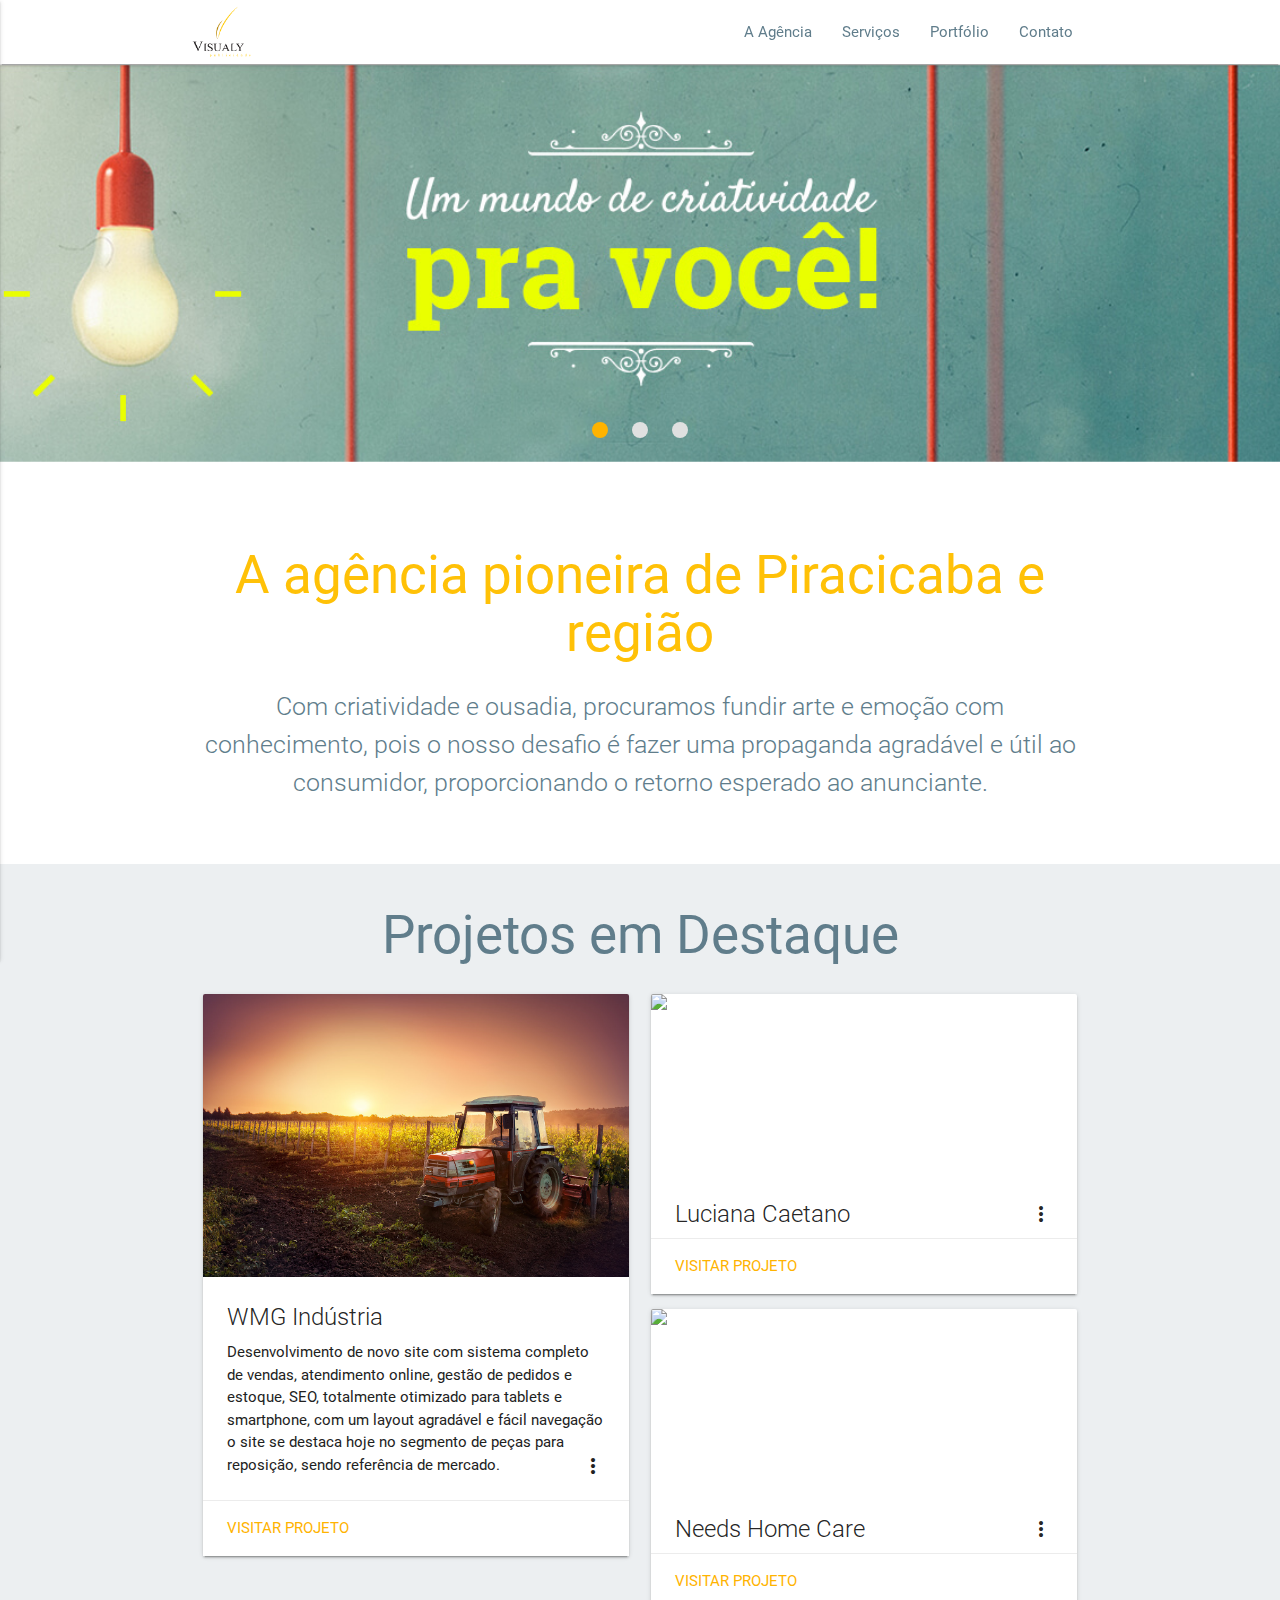
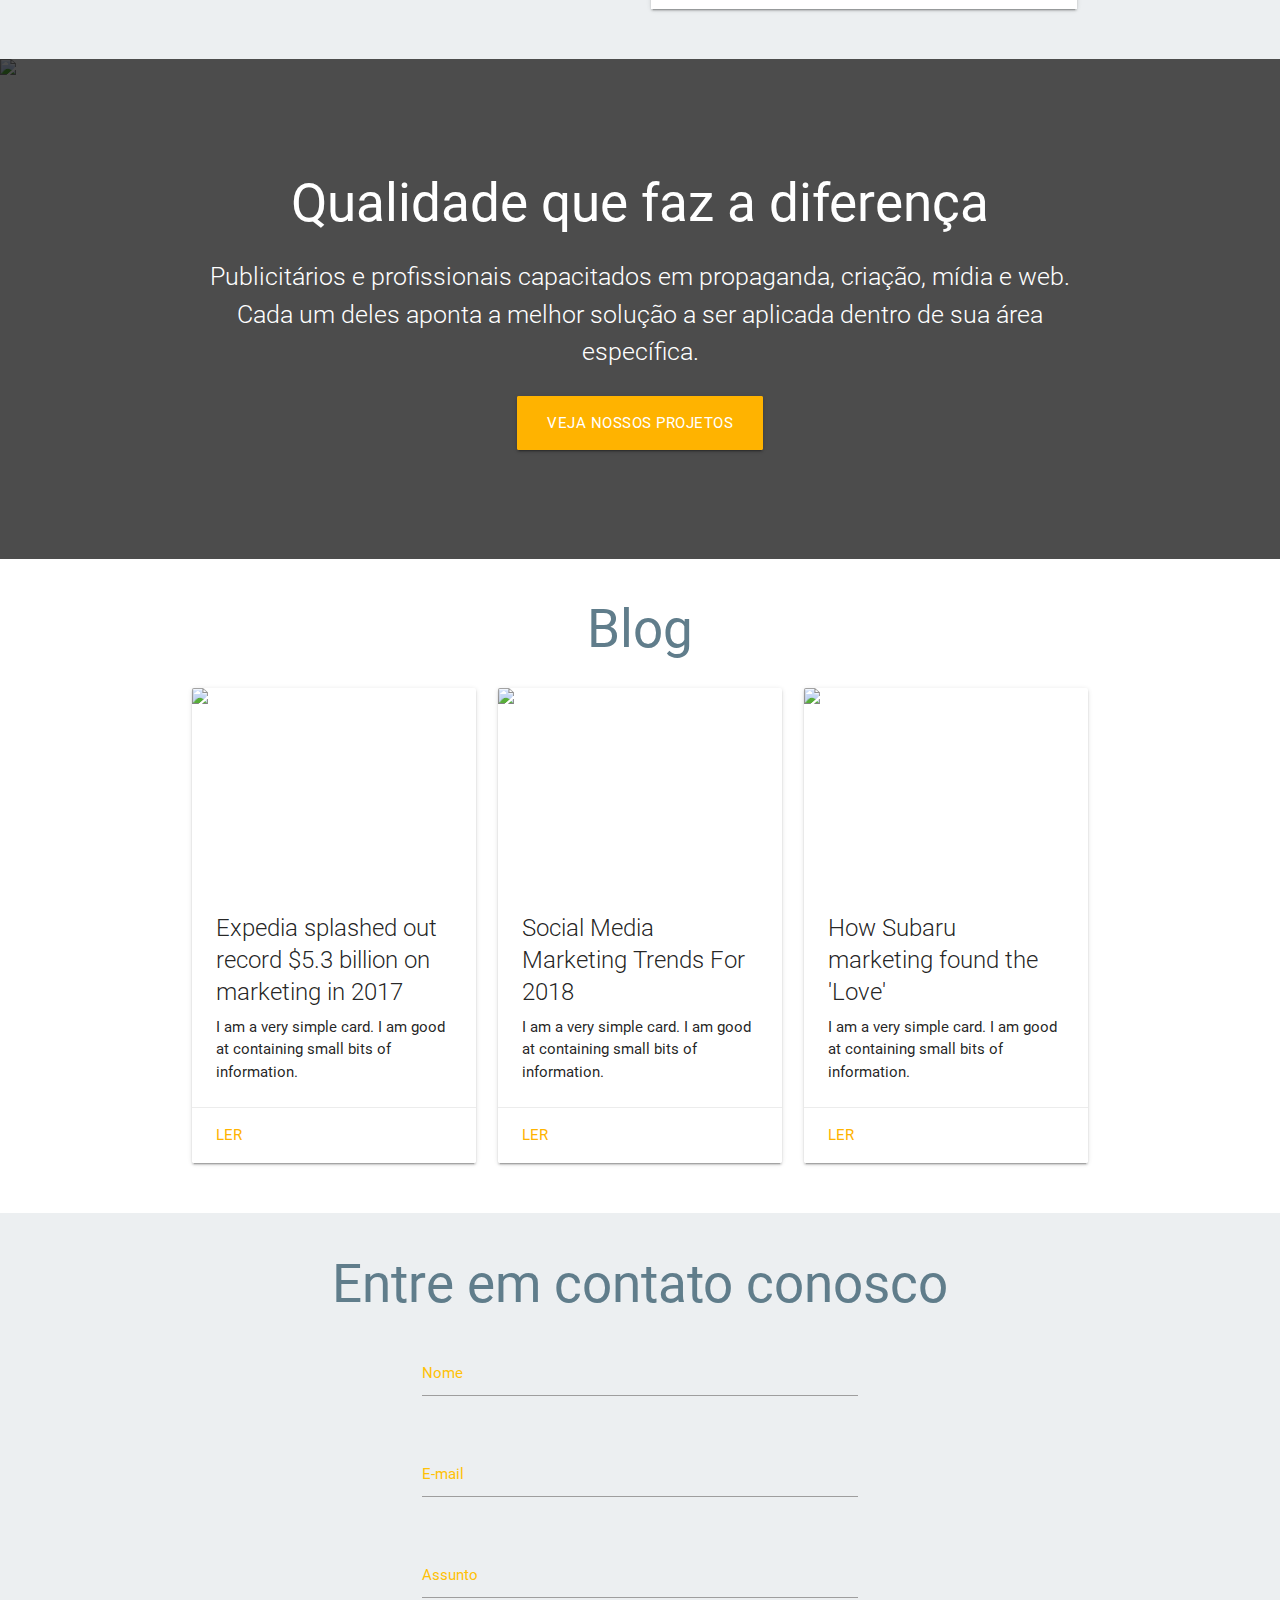
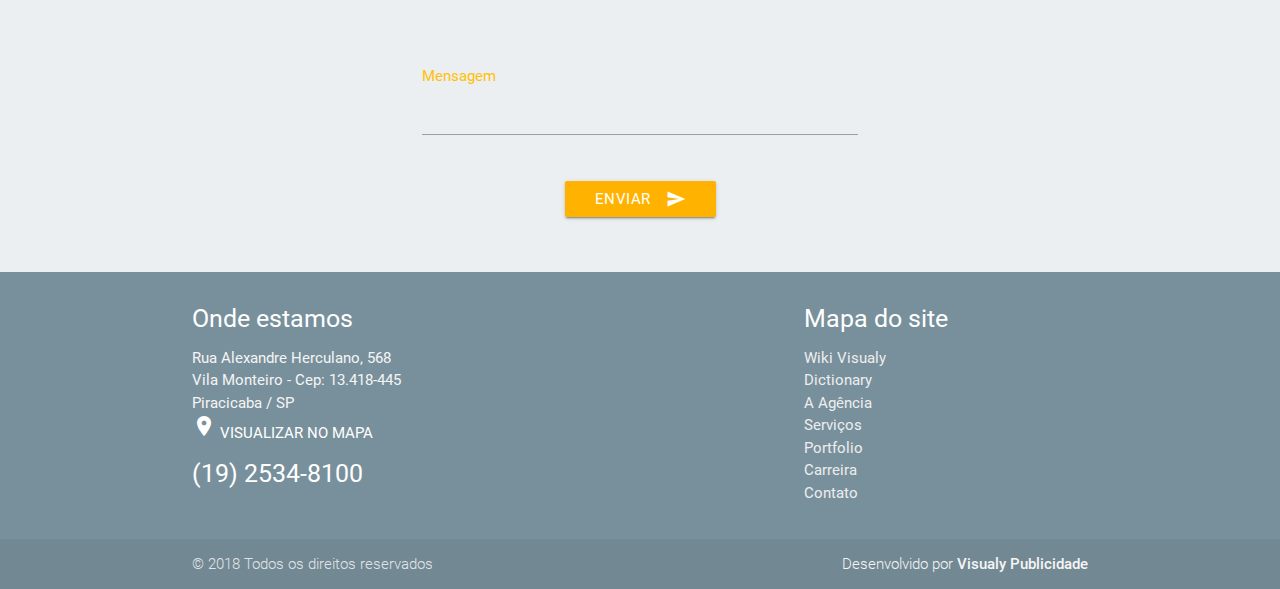
==== public/index.html @ f1076b39 "add waves-effect to cards" ====
<!DOCTYPE html>
<html>
<head>
	<meta charset="UTF-8"> 
	<title>Visualy Publicidade</title>
	<!--Import Google Icon Font-->
    <link href="https://fonts.googleapis.com/icon?family=Material+Icons" rel="stylesheet">
	 <!--Import materialize.css-->
      <link type="text/css" rel="stylesheet" href="assets/css/materialize.min.css"  media="screen,projection"/>
	<!-- Custom CSS -->
  	<link rel="stylesheet" href="assets/css/style.css">
  	<!--Let browser know website is optimized for mobile-->
    <meta name="viewport" content="width=device-width, initial-scale=1.0"/>          
</head>
<body>

	<header id="introduction" class="scrollspy">
		<div class="navbar-fixed">
			<nav class="white">
				<div class="container">
				    <div class="nav-wrapper">
						<a href="#introduction" class="brand-logo"><img src="assets/images/logo.png" width="60" style="margin-top: 5px;"></a>
						<a href="#" data-activates="mobile-demo" class="button-collapse"><i class="blue-grey-text lighten-1 material-icons">menu</i></a>
						<ul id="nav-mobile" class="right hide-on-med-and-down">
							<li><a href="#" class="blue-grey-text lighten-1">A Agência</a></li>
							<li><a href="#" class="blue-grey-text lighten-1">Serviços</a></li>
							<li><a href="#" class="blue-grey-text lighten-1">Portfólio</a></li>
							<li><a href="#contact" class="blue-grey-text lighten-1">Contato</a></li>
						</ul>
						<ul class="side-nav" id="mobile-demo">
							<li><a href="#" class="blue-grey-text lighten-1">A Agência</a></li>
							<li><a href="#" class="blue-grey-text lighten-1">Serviços</a></li>
							<li><a href="#" class="blue-grey-text lighten-1">Portfólio</a></li>
							<li><a href="#" class="blue-grey-text lighten-1">Contato</a></li>
						</ul>
				    </div><!-- /.nav-wrapper -->
				</div><!-- /.container -->
			</nav>
		</div><!-- /.navbar-fixed -->
	</header>      
	<!-- /.header -->

	<div class="col m12 l12 hide-on-small-only">
		<div class="slider">
			<ul class="slides">
				<li>
					<img src="assets/images/0061a0b37379a9f5e1ccab100ef5894e.jpg">
				</li>
				<li>
					<img src="assets/images/4c7f9c6879a24e264025c5e49906bc2f.jpg">
				</li>
				<li>
					<img src="assets/images/caca8de262f8c27e946e98a2f732c585.jpg">
				</li>
			</ul>
		</div>
		<!-- /.slider -->
	</div>
	<!-- /.col -->
	
	<div id="about" class="section scrollspy">
		<div class="container">
			<div class="col s12 m12 l12 center-align">
				<h2 class="amber-text darken-1">A agência pioneira de Piracicaba e região</h2>
				<p class="blue-grey-text lighten-1 flow-text">
					Com criatividade  e ousadia, procuramos fundir arte e emoção com conhecimento, pois o nosso desafio é fazer uma propaganda agradável e útil ao consumidor, proporcionando o retorno esperado ao anunciante.
				</p>
			</div>
			<!-- /.col s12 -->
			<div class="col s12">
				&nbsp;
			</div>
			<!-- /.col s12 -->
		</div>
		<!-- /.container -->
	</div>
	<!-- /.section -->

	<div class="section col s12 blue-grey lighten-5">
		<div class="row">
			<div class="container">
				<div class="col s12">
					<h2 class="blue-grey-text lighten-1 center-align">Projetos em Destaque</h2>
				</div><!-- /.col -->

				<div class="col s12 m12 l6">
					<div class="card sticky-action hoverable">
						<div class="card-image waves-effect waves-block waves-light">
							<img class="activator" src="assets/images/ae97b9_f7ca00b0f3e849fb9a73f389fa70a3bd-mv2_d_5760_3840_s_4_2.jpg">
						</div><!-- /.card-image -->
						<div class="card-content">
							<span class="card-title">WMG Indústria</span>		
							<span class="activator grey-text text-darken-4">
								Desenvolvimento de novo site com sistema completo de vendas, atendimento online, gestão de pedidos e estoque, SEO, totalmente otimizado para tablets e smartphone, com um layout agradável e fácil navegação o site se destaca hoje no segmento de peças para reposição, sendo referência de mercado. <i class="material-icons right">more_vert</i>
							</span>
						</div><!-- /.card-content -->
						<div class="card-action">
							<a href="#">Visitar Projeto</a>
						</div><!-- /.card-action -->
						<div class="card-reveal">
							<span class="card-title grey-text text-darken-4">WMG Indústria<i class="material-icons right">close</i></span>
							<p>Desenvolvimento de novo site com sistema completo de vendas, atendimento online, gestão de pedidos e estoque, SEO, totalmente otimizado para tablets e smartphone, com um layout agradável e fácil navegação o site se destaca hoje no segmento de peças para reposição, sendo referência de mercado.</p>
						</div><!-- /.card-reveal -->
					</div>
					<!-- /.card -->
				</div><!-- /.col --> 

				<div class="col s12 m12 l6">
					<div class="card small sticky-action hoverable">
						<div class="card-image waves-effect waves-block waves-light">
							<img src="http://visualy.com.br/uploads/2531/apresentao.jpg" class="fixed-height-200">
						</div><!-- /.card-image -->
						<div class="card-content">
							<span class="card-title activator">Luciana Caetano
							<i class="material-icons right">more_vert</i></span>
						</div><!-- /.card-content -->
						<div class="card-action">
							<a href="#">Visitar Projeto</a>
						</div><!-- /.card-action -->
						<div class="card-reveal">
							<span class="card-title grey-text text-darken-4">Luciana Caetano<i class="material-icons right">close</i></span>
							<p>Lorem ipsum dolor sit amet, consectetur adipisicing elit, sed do eiusmod
							tempor incididunt ut labore et dolore magna aliqua. Ut enim ad minim veniam,
							quis nostrud exercitation ullamco laboris nisi ut aliquip ex ea commodo
							consequat.</p>
						</div><!-- /.card-reveal -->
					</div>
					<!-- /.card-small -->
					
					<div class="card small sticky-action hoverable">
						<div class="card-image waves-effect waves-block waves-light">
							<img src="http://needscare.com.br/wp-content/uploads/2018/01/banner-02.jpg" class="fixed-height-200">
						</div><!-- /.card-image -->
						<div class="card-content">
							<span class="card-title activator">Needs Home Care
								<i class="material-icons right">more_vert</i>
							</span>
						</div><!-- /.card-content -->
						<div class="card-action">
							<a href="#">Visitar Projeto</a>
						</div><!-- /.card-action -->
						<div class="card-reveal">
							<span class="card-title grey-text text-darken-4">Needs Home Care<i class="material-icons right">close</i></span>
							<p>Lorem ipsum dolor sit amet, consectetur adipisicing elit, sed do eiusmod
							tempor incididunt ut labore et dolore magna aliqua. Ut enim ad minim veniam,
							quis nostrud exercitation ullamco laboris nisi ut aliquip ex ea commodo
							consequat. </p>
						</div><!-- /.card-reveal -->
					</div>
					<!-- /.card -->
				</div>
				<!-- /.col -->
			</div>
			<!-- /.container -->
			
		</div><!-- /.row -->
	</div>
	<!-- /.section -->

	<div class="parallax-container center valign-wrapper transparent-bg-dark-7">
		<div class="container">
			<div class="row">
				<div class="col s12 white-text">
					<h2 class="white-text">Qualidade que faz a diferença</h2>
					<p class="flow-text">Publicitários e profissionais capacitados em propaganda, criação, mídia e web. Cada um deles aponta a melhor solução a ser aplicada dentro de sua área específica.</p>
					<a class="waves-effect waves-light btn-large pulse amber darken-1 white-text">Veja nossos projetos</a>
				</div>
			</div>
		</div>
		<div class="parallax">
			<img src="https://static1.bigstockphoto.com/0/8/1/large1500/180270886.jpg"><!-- Big Stock ID: 180270886 -->
		</div>
	</div>
	<!-- /.parallax -->

	<div class="section">
		<div class="container">
			<div class="row">
				<h2 class="blue-grey-text lighten-1 center-align">Blog</h2>
				<div class="col s12 m4 l4">
					<div class="card hoverable">
						<div class="card-image">
							<img src="https://www.phocuswire.com/uploadedImages/News/Distribution/expedia-marketing-2017.jpg?origwidth=800&origheight=400&origmode=crop&Anchor=MiddleCenter&width=800&height=400&scale=both&mode=crop" class="fixed-height-200">
						</div>
						<!-- card-image -->
						<div class="card-content">
							<span class="card-title">Expedia splashed out record $5.3 billion on marketing in 2017</span>
							<p>I am a very simple card. I am good at containing small bits of information.</p>
						</div>
						<!-- card-content -->
						<div class="card-action">
							<a href="#">Ler</a>
						</div>
						<!-- card-action -->
					</div>
			    	<!-- /.card -->        
				</div>
				<!-- /.col s3 -->

				<div class="col s12 m4 l4">
					<div class="card hoverable">
						<div class="card-image">
							<img src="https://blog.thomasnet.com/hs-fs/hubfs/1MARCOMM/Blog/2018/February/Social%20Media%20Trends%202018.jpg?t=1518446548075&width=474&height=474&name=Social%20Media%20Trends%202018.jpg" class="fixed-height-200">
						</div>
						<!-- card-image -->
						<div class="card-content">
							<span class="card-title">Social Media Marketing Trends For 2018</span>
							<p>I am a very simple card. I am good at containing small bits of information.</p>
						</div>
						<!-- card-content -->
						<div class="card-action">
							<a href="#">Ler</a>
						</div>
						<!-- card-action -->
					</div>
			    	<!-- /.card -->        
				</div>
				<!-- /.col s3 -->

				<div class="col s12 m4 l4">
					<div class="card hoverable">
						<div class="card-image">
							<img src="http://www.autonews.com/apps/pbcsi.dll/storyimage/CA/20180212/RETAIL03/180219982/AR/0/AR-180219982.jpg" class="fixed-height-200">
						</div>
						<!-- card-image -->
						<div class="card-content">
							<span class="card-title">How Subaru marketing found the 'Love'</span>
							<p>I am a very simple card. I am good at containing small bits of information.</p>
						</div>
						<!-- card-content -->
						<div class="card-action">
							<a href="#">Ler</a>
						</div>
						<!-- card-action -->
					</div>
			    	<!-- /.card -->        
				</div>
				<!-- /.col s3 -->
			</div>
			<!-- /.row -->
		</div>
		<!-- /.container -->
	</div>
	<!-- /.section -->

	<div id="contact" class="section blue-grey lighten-5 scrollspy">
		<div class="container">
			<div class="row">
				<h2 class="blue-grey-text lighten-5 center-align">Entre em contato conosco</h2>
				<div class="col s12 m6 l6 offset-m3 offset-l3">
					<form>
						<div class="row">
							<div class="input-field col s12">
								<input id="name" type="text" class="validate">
								<label for="name" class="amber-text darken-1">Nome</label>
							</div><!-- input-field col s6 -->
						</div>
						<!-- /.row -->
						<div class="row">
							<div class="input-field col s12">
								<input id="email" type="email" class="validate">
								<label for="email" class="amber-text darken-1">E-mail</label>
							</div><!-- input-field col s6 -->
						</div>
						<!-- /.row -->
						<div class="row">
							<div class="input-field col s12">
								<input id="subject" type="text" class="validate">
								<label for="subject" class="amber-text darken-1">Assunto</label>
							</div><!-- input-field col s6 -->
						</div>
						<!-- /.row -->
						<div class="row">
							<div class="input-field col s12">
								<textarea id="textarea1" class="materialize-textarea"></textarea>
								<label for="textarea1" class="amber-text darken-1">Mensagem</label>
							</div><!-- input-field col s6 -->
						</div>
						<!-- /.row -->
						<div class="row">
							<div class="col s12 center-align">
								<a class="waves-effect waves-light btn amber darken-1 white-text"><i class="material-icons right">send</i>enviar</a>
							</div>
							<!-- /.col s12 -->
						</div>
						<!-- /.row -->
					</form>
				</div>
				<!-- /.col s12-->
			</div>
			<!-- /.row -->
		</div>
		<!-- /.container -->
	</div>
	<!-- /.section -->

	<footer class="page-footer blue-grey lighten-1">
		<div class="container">
			<div class="row">
				<div class="col l6 s12">
					<h5 class="white-text">Onde estamos</h5>
					<p class="grey-text text-lighten-4">
						Rua Alexandre Herculano, 568 <br>
						Vila Monteiro - Cep: 13.418-445 <br>
						Piracicaba / SP <br>
						<a href="https://goo.gl/maps/A4wm37j76hK2" class="white-text"><i class="material-icons">location_on</i> VISUALIZAR NO MAPA</a>
					</p>
					<h5 class="white-text">(19) 2534-8100</h5>
				</div>
				<div class="col l4 offset-l2 s12">
					<h5 class="white-text">Mapa do site</h5>
					<ul>
						<li><a class="grey-text text-lighten-3" href="#!">Wiki Visualy</a></li>
						<li><a class="grey-text text-lighten-3" href="#!">Dictionary</a></li>
						<li><a class="grey-text text-lighten-3" href="#!">A Agência</a></li>
						<li><a class="grey-text text-lighten-3" href="#!">Serviços</a></li>
						<li><a class="grey-text text-lighten-3" href="#!">Portfolio</a></li>
						<li><a class="grey-text text-lighten-3" href="#!">Carreira</a></li>
						<li><a class="grey-text text-lighten-3" href="#!">Contato</a></li>
					</ul>
				</div>
			</div>
		</div>
		<div class="footer-copyright">
			<div class="container">
				© 2018 Todos os direitos reservados
				<a class="grey-text text-lighten-4 right" href="#!">Desenvolvido por <strong>Visualy Publicidade</strong></a>
			</div>
		</div>
	</footer>
	<!-- /.footer -->

	<script src="http://code.jquery.com/jquery-3.3.1.min.js" integrity="sha256-FgpCb/KJQlLNfOu91ta32o/NMZxltwRo8QtmkMRdAu8=" crossorigin="anonymous"></script>
	<!-- Compiled and minified JavaScript -->
	<script type="text/javascript" src="assets/js/materialize.min.js"></script>
	<script type="text/javascript">
		$(document).ready(function(){
			$(".button-collapse").sideNav();
			$('.slider').slider();
			$('.parallax').parallax();
			$('.scrollspy').scrollSpy();
		});
	</script>
</body>
</html>
---- public/assets/css/style.css ----
.card .small 
{
	height: 250px !important;
}
#sidenav-overlay 
{ 
	z-index: 1; 
}
.indicators 
{
	z-index: 2;
}
.slider ul.indicators 
{
	bottom: 60px;
}
.slider .indicators .indicator-item.active 
{
    background-color: #ffb300;
}

/* label color */
.input-field label 
{
	color: #ffb300;
}
/* label focus color */
.input-field input[type=text]:focus + label 
{
	color: #ffb300 !important;
}
/* label underline focus color */
.input-field input[type=text]:focus, .input-field input[type=text]:active
{
	border-bottom: 1px solid #ffb300;
	box-shadow: 0 1px 0 0 #ffb300;
}
/* valid color */
.input-field input[type=text].valid 
{
	border-bottom: 1px solid #ffb300;
	box-shadow: 0 1px 0 0 #ffb300;
}
/* invalid color */
.input-field input[type=text].invalid 
{
	border-bottom: 1px solid #ffb300;
	box-shadow: 0 1px 0 0 #ffb300;
}
/* icon prefix focus color */
.input-field .prefix.active 
{
	color: #ffb300;
}
.fixed-height-200 {
    max-height: 200px;
    min-height: 200px;
    object-fit: cover;
}
.transparent-bg-dark-7
{
	background-color: rgba(0, 0, 0, 0.7) !important;
}
.transparent-bg-dark-5
{
	background-color: rgba(0, 0, 0, 0.5) !important;
}
.card .card-action a:not(.btn):not(.btn-large):not(.btn-large):not(.btn-floating) 
{
	color: #ffb300;
}
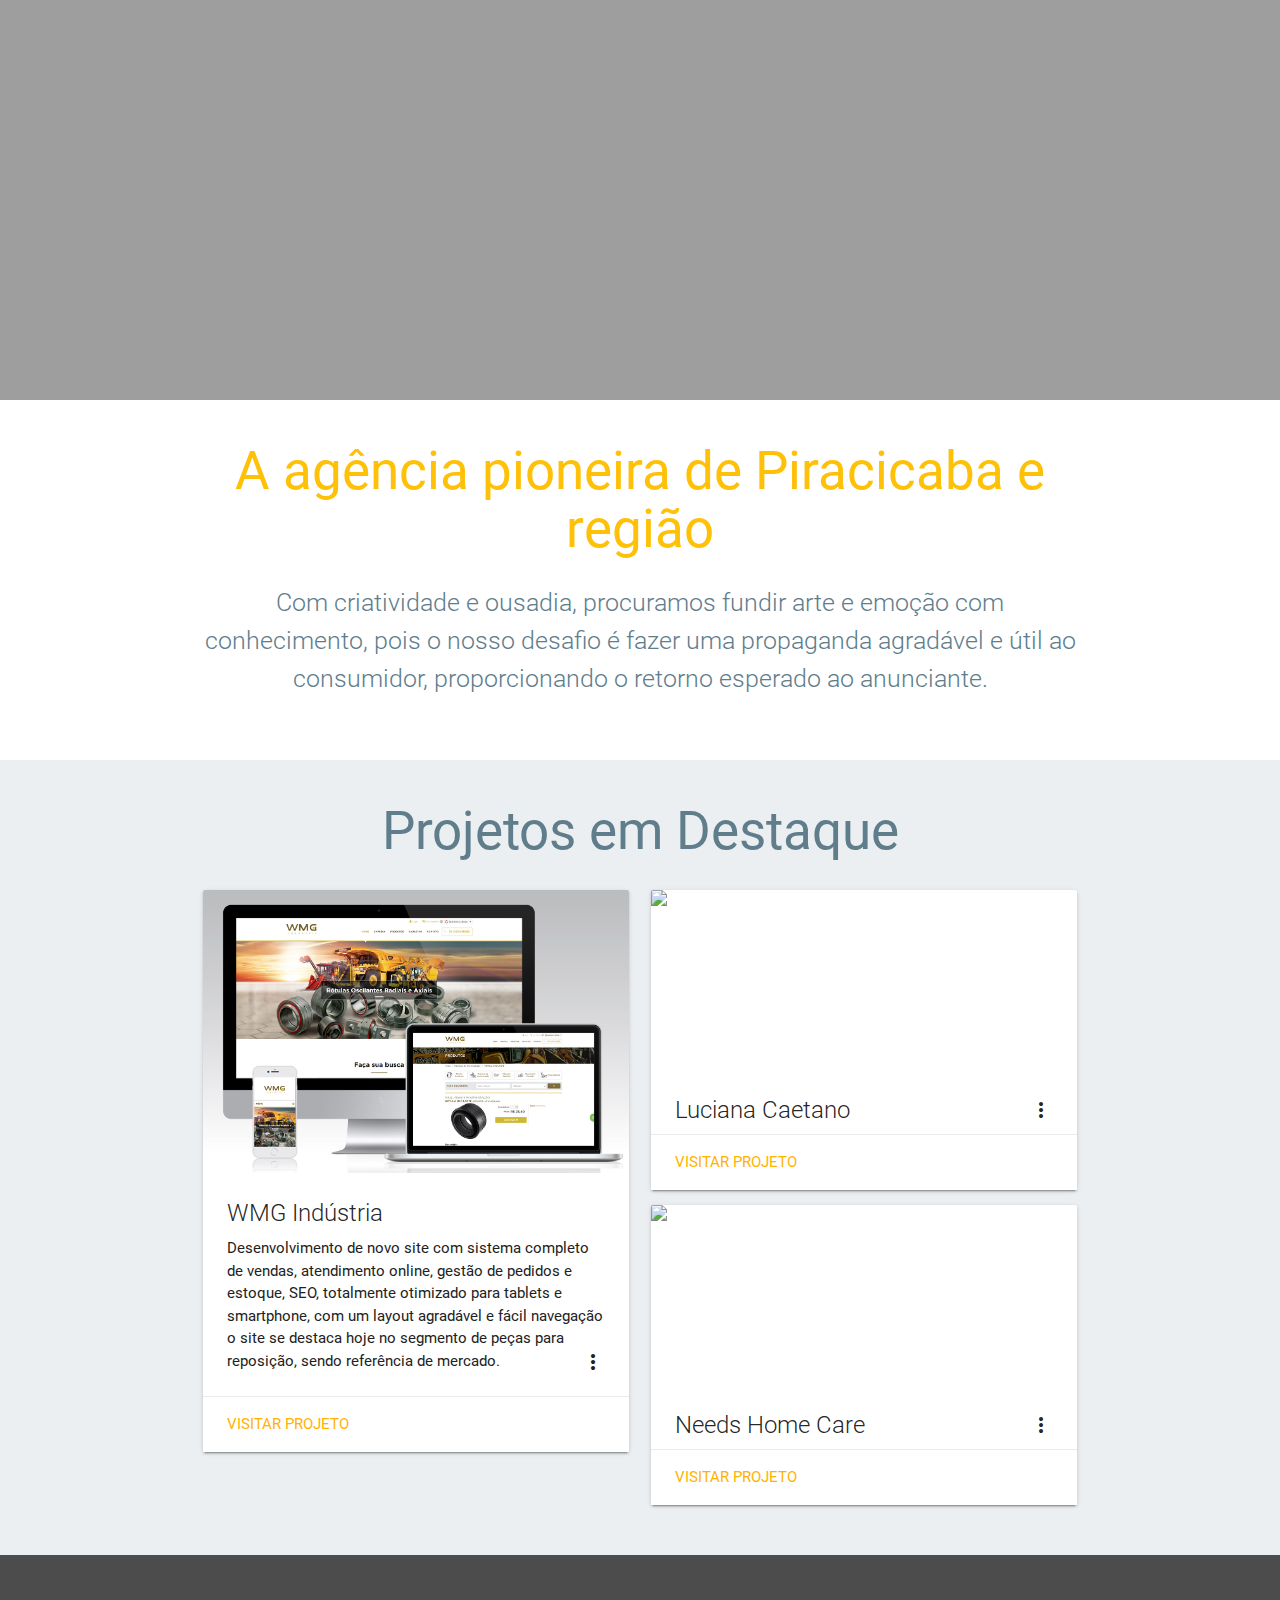
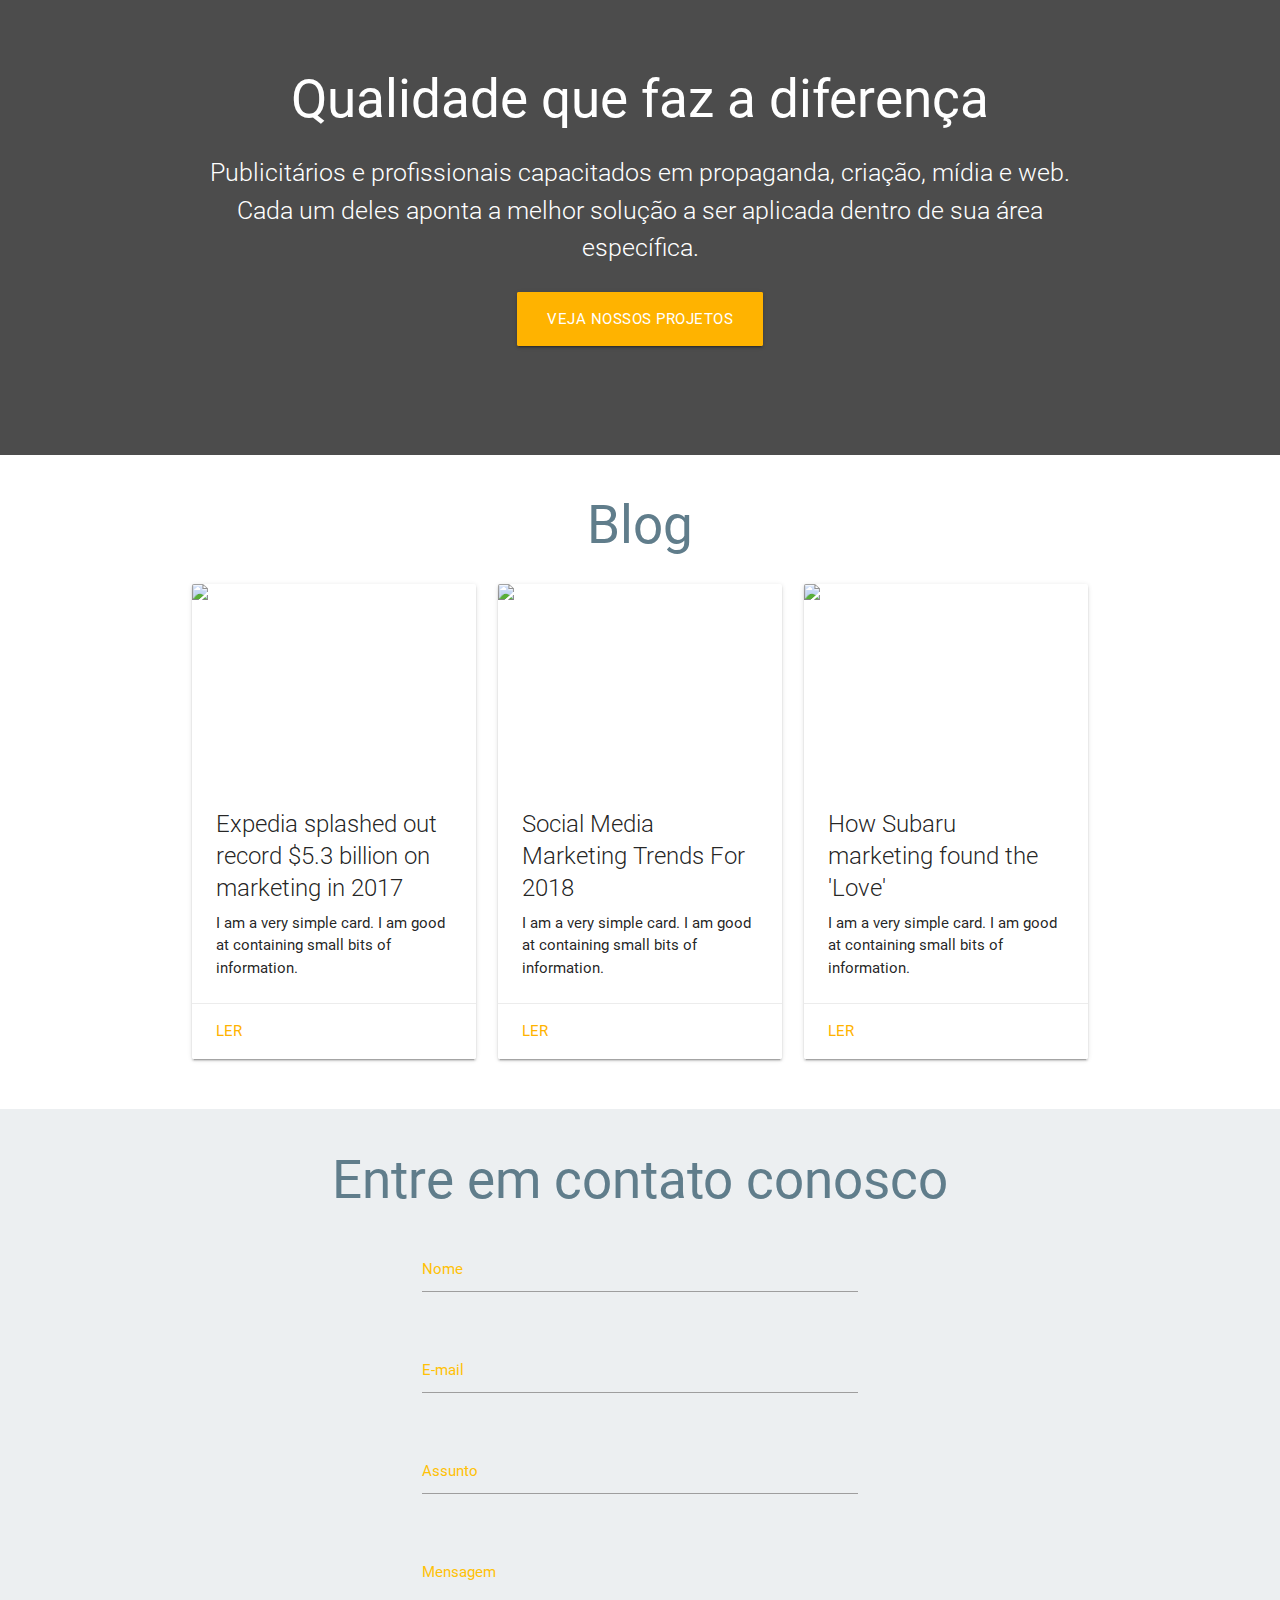
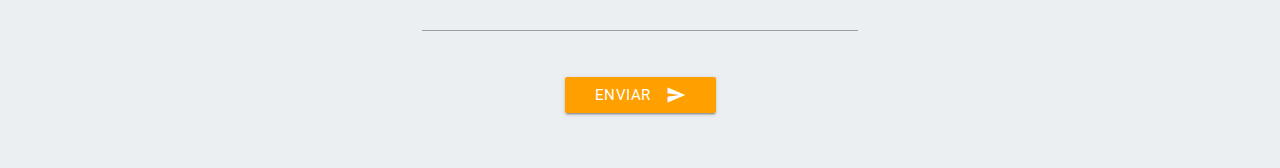
==== commit a6bc0ad3: "versao 1" ====
--- a/public/index.html
+++ b/public/index.html
@@ -14,43 +14,19 @@
 </head>
 <body>
 
-	<header id="introduction" class="scrollspy">
-		<div class="navbar-fixed">
-			<nav class="white">
-				<div class="container">
-				    <div class="nav-wrapper">
-						<a href="#introduction" class="brand-logo"><img src="assets/images/logo.png" width="60" style="margin-top: 5px;"></a>
-						<a href="#" data-activates="mobile-demo" class="button-collapse"><i class="blue-grey-text lighten-1 material-icons">menu</i></a>
-						<ul id="nav-mobile" class="right hide-on-med-and-down">
-							<li><a href="#" class="blue-grey-text lighten-1">A Agência</a></li>
-							<li><a href="#" class="blue-grey-text lighten-1">Serviços</a></li>
-							<li><a href="#" class="blue-grey-text lighten-1">Portfólio</a></li>
-							<li><a href="#contact" class="blue-grey-text lighten-1">Contato</a></li>
-						</ul>
-						<ul class="side-nav" id="mobile-demo">
-							<li><a href="#" class="blue-grey-text lighten-1">A Agência</a></li>
-							<li><a href="#" class="blue-grey-text lighten-1">Serviços</a></li>
-							<li><a href="#" class="blue-grey-text lighten-1">Portfólio</a></li>
-							<li><a href="#" class="blue-grey-text lighten-1">Contato</a></li>
-						</ul>
-				    </div><!-- /.nav-wrapper -->
-				</div><!-- /.container -->
-			</nav>
-		</div><!-- /.navbar-fixed -->
-	</header>      
-	<!-- /.header -->
-
-	<div class="col m12 l12 hide-on-small-only">
+	<div w3-include-html="header.html"></div> 
+
+	<div id="slider" class="col m12 l12 hide-on-small-only">
 		<div class="slider">
 			<ul class="slides">
 				<li>
-					<img src="assets/images/0061a0b37379a9f5e1ccab100ef5894e.jpg">
+					<img src="assets/images/Banners-resultados.jpg">
 				</li>
 				<li>
-					<img src="assets/images/4c7f9c6879a24e264025c5e49906bc2f.jpg">
+					<img src="assets/images/Banners-diferente.jpg">
 				</li>
 				<li>
-					<img src="assets/images/caca8de262f8c27e946e98a2f732c585.jpg">
+					<img src="assets/images/Banners-oneoff.jpg">
 				</li>
 			</ul>
 		</div>
@@ -61,7 +37,7 @@
 	<div id="about" class="section scrollspy">
 		<div class="container">
 			<div class="col s12 m12 l12 center-align">
-				<h2 class="amber-text darken-1">A agência pioneira de Piracicaba e região</h2>
+				<h2 class="amber-text darken-2">A agência pioneira de Piracicaba e região</h2>
 				<p class="blue-grey-text lighten-1 flow-text">
 					Com criatividade  e ousadia, procuramos fundir arte e emoção com conhecimento, pois o nosso desafio é fazer uma propaganda agradável e útil ao consumidor, proporcionando o retorno esperado ao anunciante.
 				</p>
@@ -76,7 +52,7 @@
 	</div>
 	<!-- /.section -->
 
-	<div class="section col s12 blue-grey lighten-5">
+	<div id="featured_projects" class="section col s12 blue-grey lighten-5">
 		<div class="row">
 			<div class="container">
 				<div class="col s12">
@@ -86,7 +62,7 @@
 				<div class="col s12 m12 l6">
 					<div class="card sticky-action hoverable">
 						<div class="card-image waves-effect waves-block waves-light">
-							<img class="activator" src="assets/images/ae97b9_f7ca00b0f3e849fb9a73f389fa70a3bd-mv2_d_5760_3840_s_4_2.jpg">
+							<img class="activator" src="assets/images/WMG-mockup.jpg">
 						</div><!-- /.card-image -->
 						<div class="card-content">
 							<span class="card-title">WMG Indústria</span>		
@@ -157,7 +133,7 @@
 	</div>
 	<!-- /.section -->
 
-	<div class="parallax-container center valign-wrapper transparent-bg-dark-7">
+	<div id="parallax" class="parallax-container center valign-wrapper transparent-bg-dark-7">
 		<div class="container">
 			<div class="row">
 				<div class="col s12 white-text">
@@ -173,7 +149,7 @@
 	</div>
 	<!-- /.parallax -->
 
-	<div class="section">
+	<div id="blog" class="section">
 		<div class="container">
 			<div class="row">
 				<h2 class="blue-grey-text lighten-1 center-align">Blog</h2>
@@ -252,34 +228,34 @@
 						<div class="row">
 							<div class="input-field col s12">
 								<input id="name" type="text" class="validate">
-								<label for="name" class="amber-text darken-1">Nome</label>
+								<label for="name" class="amber-text darken-2">Nome</label>
 							</div><!-- input-field col s6 -->
 						</div>
 						<!-- /.row -->
 						<div class="row">
 							<div class="input-field col s12">
 								<input id="email" type="email" class="validate">
-								<label for="email" class="amber-text darken-1">E-mail</label>
+								<label for="email" class="amber-text darken-2">E-mail</label>
 							</div><!-- input-field col s6 -->
 						</div>
 						<!-- /.row -->
 						<div class="row">
 							<div class="input-field col s12">
 								<input id="subject" type="text" class="validate">
-								<label for="subject" class="amber-text darken-1">Assunto</label>
+								<label for="subject" class="amber-text darken-2">Assunto</label>
 							</div><!-- input-field col s6 -->
 						</div>
 						<!-- /.row -->
 						<div class="row">
 							<div class="input-field col s12">
 								<textarea id="textarea1" class="materialize-textarea"></textarea>
-								<label for="textarea1" class="amber-text darken-1">Mensagem</label>
+								<label for="textarea1" class="amber-text darken-2">Mensagem</label>
 							</div><!-- input-field col s6 -->
 						</div>
 						<!-- /.row -->
 						<div class="row">
 							<div class="col s12 center-align">
-								<a class="waves-effect waves-light btn amber darken-1 white-text"><i class="material-icons right">send</i>enviar</a>
+								<a class="waves-effect waves-light btn amber darken-2 white-text"><i class="material-icons right">send</i>enviar</a>
 							</div>
 							<!-- /.col s12 -->
 						</div>
@@ -294,46 +270,14 @@
 	</div>
 	<!-- /.section -->
 
-	<footer class="page-footer blue-grey lighten-1">
-		<div class="container">
-			<div class="row">
-				<div class="col l6 s12">
-					<h5 class="white-text">Onde estamos</h5>
-					<p class="grey-text text-lighten-4">
-						Rua Alexandre Herculano, 568 <br>
-						Vila Monteiro - Cep: 13.418-445 <br>
-						Piracicaba / SP <br>
-						<a href="https://goo.gl/maps/A4wm37j76hK2" class="white-text"><i class="material-icons">location_on</i> VISUALIZAR NO MAPA</a>
-					</p>
-					<h5 class="white-text">(19) 2534-8100</h5>
-				</div>
-				<div class="col l4 offset-l2 s12">
-					<h5 class="white-text">Mapa do site</h5>
-					<ul>
-						<li><a class="grey-text text-lighten-3" href="#!">Wiki Visualy</a></li>
-						<li><a class="grey-text text-lighten-3" href="#!">Dictionary</a></li>
-						<li><a class="grey-text text-lighten-3" href="#!">A Agência</a></li>
-						<li><a class="grey-text text-lighten-3" href="#!">Serviços</a></li>
-						<li><a class="grey-text text-lighten-3" href="#!">Portfolio</a></li>
-						<li><a class="grey-text text-lighten-3" href="#!">Carreira</a></li>
-						<li><a class="grey-text text-lighten-3" href="#!">Contato</a></li>
-					</ul>
-				</div>
-			</div>
-		</div>
-		<div class="footer-copyright">
-			<div class="container">
-				© 2018 Todos os direitos reservados
-				<a class="grey-text text-lighten-4 right" href="#!">Desenvolvido por <strong>Visualy Publicidade</strong></a>
-			</div>
-		</div>
-	</footer>
-	<!-- /.footer -->
+	<div w3-include-html="footer.html"></div> 
 
 	<script src="http://code.jquery.com/jquery-3.3.1.min.js" integrity="sha256-FgpCb/KJQlLNfOu91ta32o/NMZxltwRo8QtmkMRdAu8=" crossorigin="anonymous"></script>
 	<!-- Compiled and minified JavaScript -->
 	<script type="text/javascript" src="assets/js/materialize.min.js"></script>
+	<script src="https://www.w3schools.com/lib/w3.js"></script>
 	<script type="text/javascript">
+		w3.includeHTML();
 		$(document).ready(function(){
 			$(".button-collapse").sideNav();
 			$('.slider').slider();
--- a/public/assets/css/style.css
+++ b/public/assets/css/style.css
@@ -69,4 +69,37 @@
 .card .card-action a:not(.btn):not(.btn-large):not(.btn-large):not(.btn-floating) 
 {
 	color: #ffb300;
+}
+.carousel-item 
+{
+	background-size: cover;
+	background-repeat: no-repeat;
+}
+.tabs .tab a
+{
+	color:#ffffff;
+}
+.tabs .tab a:hover, .tabs .tab a.active {
+    background-color: transparent;
+    color: #ffffff;
+}
+.tabs .tab a{
+    color:#ffffff;
+}
+.tabs .tab a:hover,.tabs .tab a.active {
+	background-color:transparent;
+	color:#ffffff;
+}
+.tabs .tab.disabled a,.tabs .tab.disabled a:hover {
+	color:rgba(102,147,153,0.7);	
+}
+.tabs .indicator {
+	background-color:#ffe57f;
+	height: 3px;
+}
+.tabs .styled-1 .tab {
+	font-size:18px;
+	font-weight: 300;
+	line-height: 84px;
+	height: 84px;
 }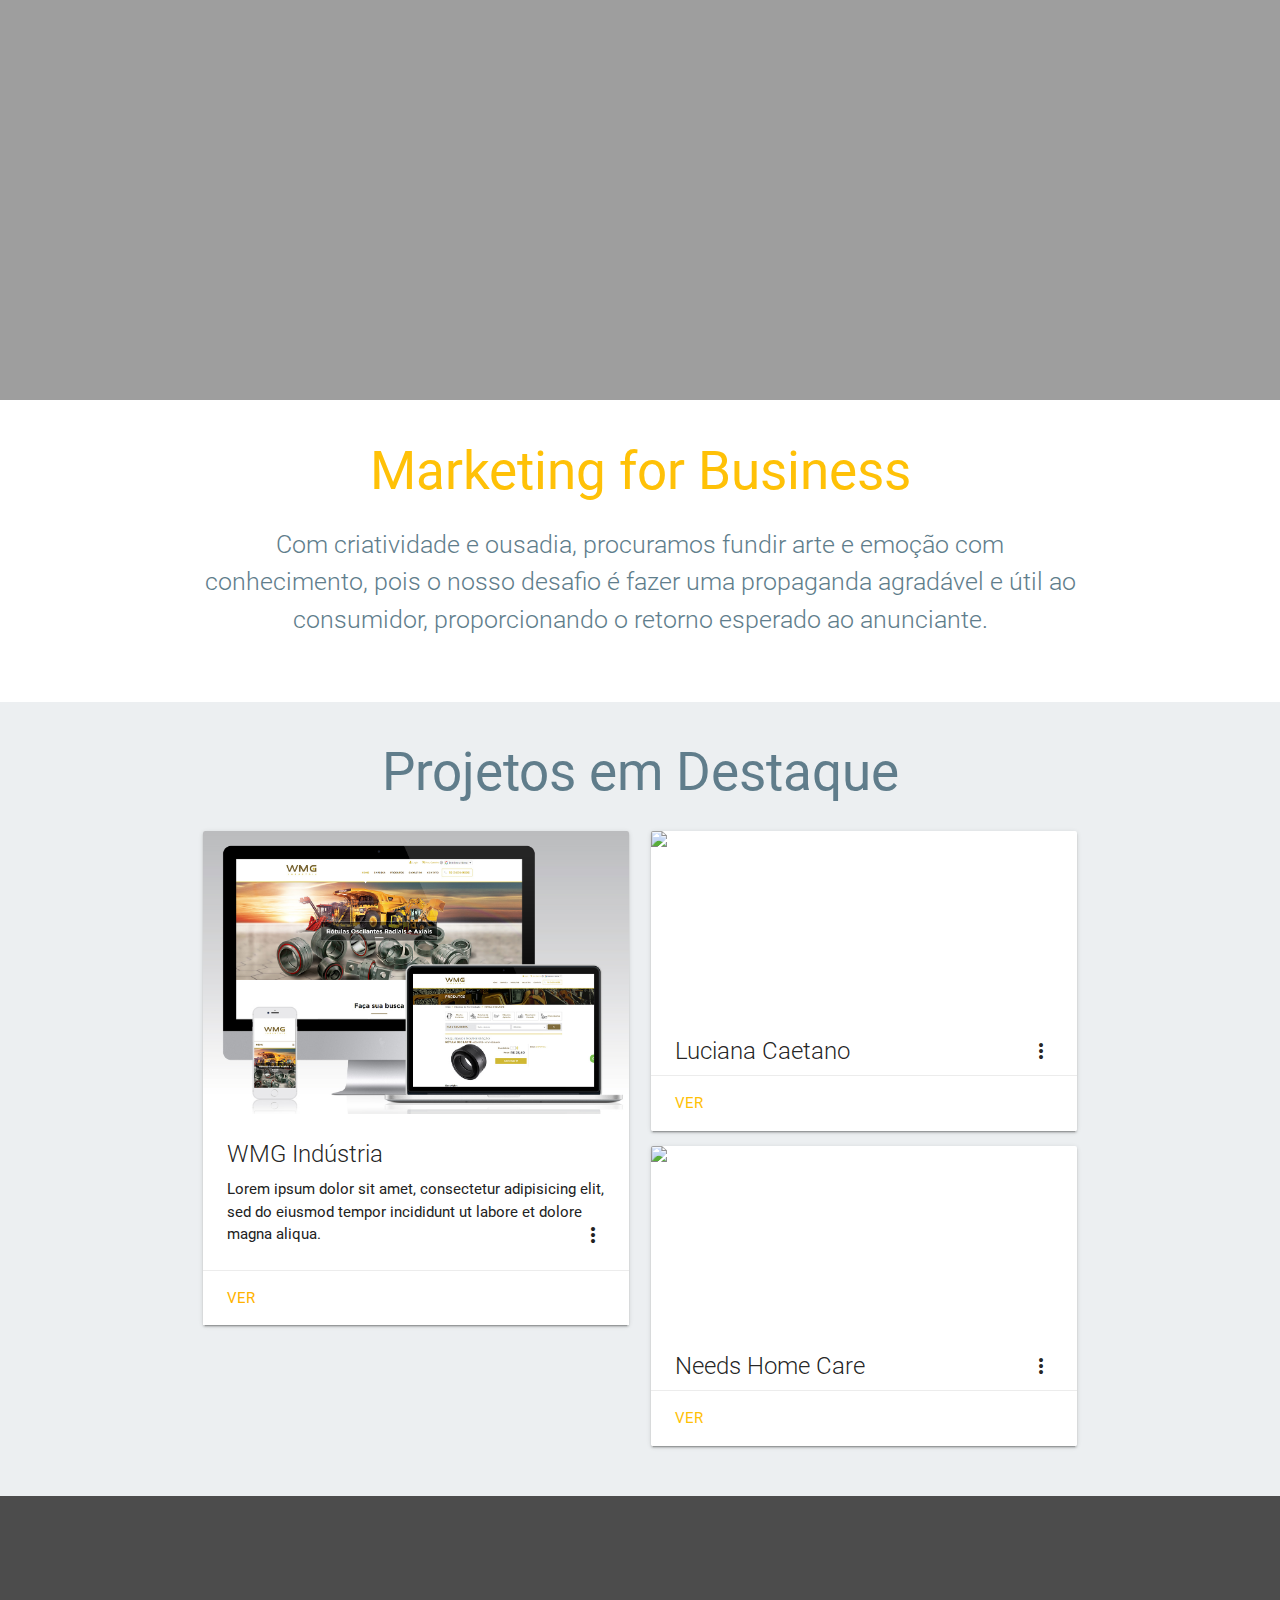
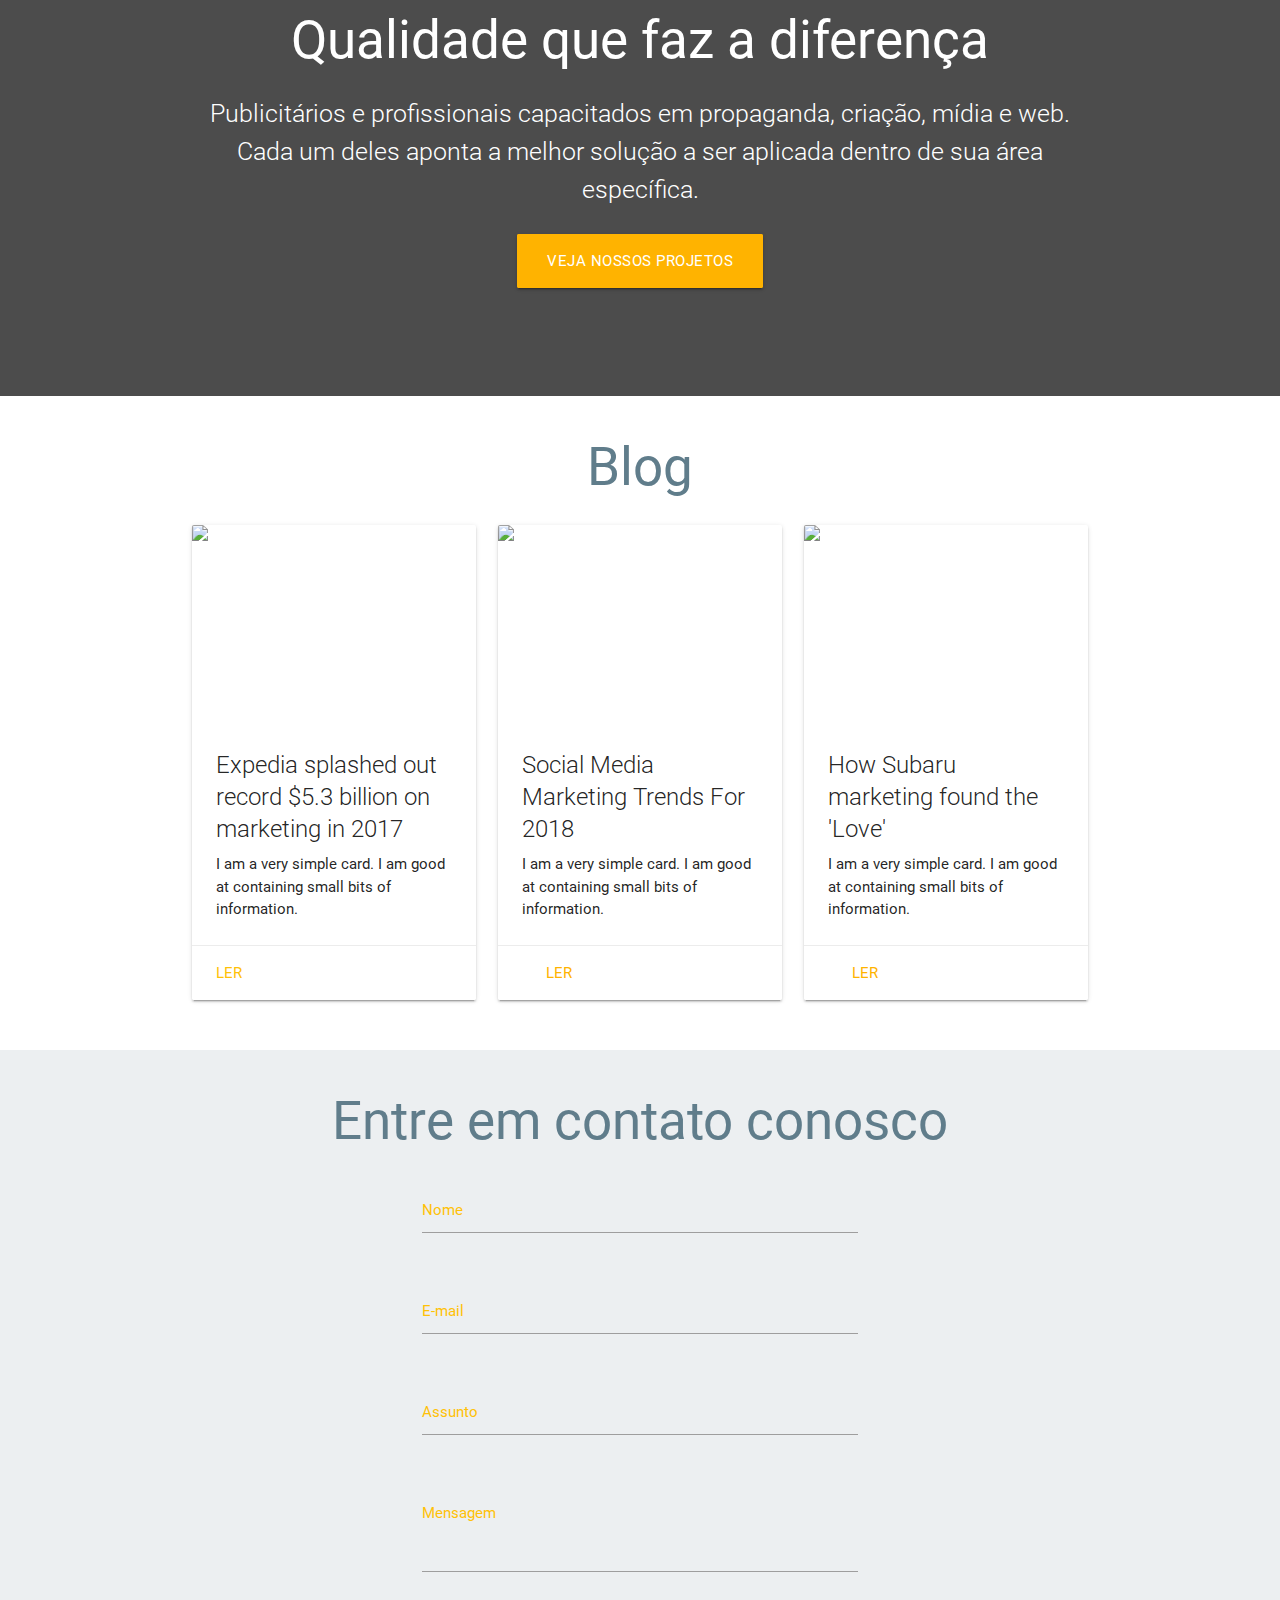
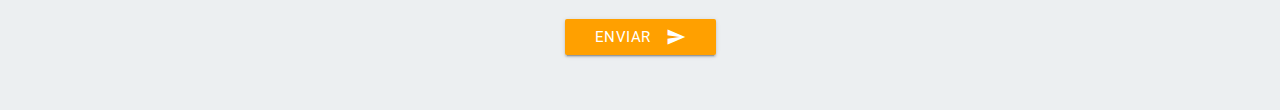
==== commit c0c7ba03: "home adjusts and portfolio implements" ====
--- a/public/index.html
+++ b/public/index.html
@@ -37,7 +37,7 @@
 	<div id="about" class="section scrollspy">
 		<div class="container">
 			<div class="col s12 m12 l12 center-align">
-				<h2 class="amber-text darken-2">A agência pioneira de Piracicaba e região</h2>
+				<h2 class="amber-text darken-2">Marketing for Business</h2>
 				<p class="blue-grey-text lighten-1 flow-text">
 					Com criatividade  e ousadia, procuramos fundir arte e emoção com conhecimento, pois o nosso desafio é fazer uma propaganda agradável e útil ao consumidor, proporcionando o retorno esperado ao anunciante.
 				</p>
@@ -67,11 +67,11 @@
 						<div class="card-content">
 							<span class="card-title">WMG Indústria</span>		
 							<span class="activator grey-text text-darken-4">
-								Desenvolvimento de novo site com sistema completo de vendas, atendimento online, gestão de pedidos e estoque, SEO, totalmente otimizado para tablets e smartphone, com um layout agradável e fácil navegação o site se destaca hoje no segmento de peças para reposição, sendo referência de mercado. <i class="material-icons right">more_vert</i>
+								Lorem ipsum dolor sit amet, consectetur adipisicing elit, sed do eiusmod tempor incididunt ut labore et dolore magna aliqua.<i class="material-icons right">more_vert</i>
 							</span>
 						</div><!-- /.card-content -->
 						<div class="card-action">
-							<a href="#">Visitar Projeto</a>
+							<a href="#">Ver</a>
 						</div><!-- /.card-action -->
 						<div class="card-reveal">
 							<span class="card-title grey-text text-darken-4">WMG Indústria<i class="material-icons right">close</i></span>
@@ -82,48 +82,39 @@
 				</div><!-- /.col --> 
 
 				<div class="col s12 m12 l6">
-					<div class="card small sticky-action hoverable">
-						<div class="card-image waves-effect waves-block waves-light">
-							<img src="http://visualy.com.br/uploads/2531/apresentao.jpg" class="fixed-height-200">
-						</div><!-- /.card-image -->
-						<div class="card-content">
-							<span class="card-title activator">Luciana Caetano
-							<i class="material-icons right">more_vert</i></span>
-						</div><!-- /.card-content -->
-						<div class="card-action">
-							<a href="#">Visitar Projeto</a>
-						</div><!-- /.card-action -->
-						<div class="card-reveal">
-							<span class="card-title grey-text text-darken-4">Luciana Caetano<i class="material-icons right">close</i></span>
-							<p>Lorem ipsum dolor sit amet, consectetur adipisicing elit, sed do eiusmod
-							tempor incididunt ut labore et dolore magna aliqua. Ut enim ad minim veniam,
-							quis nostrud exercitation ullamco laboris nisi ut aliquip ex ea commodo
-							consequat.</p>
-						</div><!-- /.card-reveal -->
-					</div>
-					<!-- /.card-small -->
 					
-					<div class="card small sticky-action hoverable">
-						<div class="card-image waves-effect waves-block waves-light">
-							<img src="http://needscare.com.br/wp-content/uploads/2018/01/banner-02.jpg" class="fixed-height-200">
-						</div><!-- /.card-image -->
-						<div class="card-content">
-							<span class="card-title activator">Needs Home Care
-								<i class="material-icons right">more_vert</i>
-							</span>
-						</div><!-- /.card-content -->
-						<div class="card-action">
-							<a href="#">Visitar Projeto</a>
-						</div><!-- /.card-action -->
-						<div class="card-reveal">
-							<span class="card-title grey-text text-darken-4">Needs Home Care<i class="material-icons right">close</i></span>
-							<p>Lorem ipsum dolor sit amet, consectetur adipisicing elit, sed do eiusmod
-							tempor incididunt ut labore et dolore magna aliqua. Ut enim ad minim veniam,
-							quis nostrud exercitation ullamco laboris nisi ut aliquip ex ea commodo
-							consequat. </p>
-						</div><!-- /.card-reveal -->
-					</div>
-					<!-- /.card -->
+					<a href="portfolio-detail.html" class="invisible">
+						<div class="card small sticky-action hoverable">
+							<div class="card-image waves-effect waves-block waves-light">
+								<img src="http://visualy.com.br/uploads/2531/apresentao.jpg" class="fixed-height-200">
+							</div><!-- /.card-image -->
+							<div class="card-content">
+								<span class="card-title">Luciana Caetano
+								<i class="material-icons right">more_vert</i></span>
+							</div><!-- /.card-content -->
+							<div class="card-action">
+								<span class="amber-text darken-2">VER</span>
+							</div><!-- /.card-action -->
+						</div>
+						<!-- /.card-small -->
+					</a>
+
+					<a href="portfolio-detail.html" class="invisible">
+						<div class="card small sticky-action hoverable">
+							<div class="card-image waves-effect waves-block waves-light">
+								<img src="http://needscare.com.br/wp-content/uploads/2018/01/banner-02.jpg" class="fixed-height-200">
+							</div><!-- /.card-image -->
+							<div class="card-content">
+								<span class="card-title">Needs Home Care
+								<i class="material-icons right">more_vert</i></span>
+							</div><!-- /.card-content -->
+							<div class="card-action">
+								<span class="amber-text darken-2">VER</span>
+							</div><!-- /.card-action -->
+						</div>
+						<!-- /.card-small -->
+					</a>
+
 				</div>
 				<!-- /.col -->
 			</div>
@@ -154,62 +145,68 @@
 			<div class="row">
 				<h2 class="blue-grey-text lighten-1 center-align">Blog</h2>
 				<div class="col s12 m4 l4">
-					<div class="card hoverable">
-						<div class="card-image">
-							<img src="https://www.phocuswire.com/uploadedImages/News/Distribution/expedia-marketing-2017.jpg?origwidth=800&origheight=400&origmode=crop&Anchor=MiddleCenter&width=800&height=400&scale=both&mode=crop" class="fixed-height-200">
-						</div>
-						<!-- card-image -->
-						<div class="card-content">
-							<span class="card-title">Expedia splashed out record $5.3 billion on marketing in 2017</span>
-							<p>I am a very simple card. I am good at containing small bits of information.</p>
-						</div>
-						<!-- card-content -->
-						<div class="card-action">
-							<a href="#">Ler</a>
-						</div>
-						<!-- card-action -->
-					</div>
-			    	<!-- /.card -->        
+					<a href="#" class="invisible">
+						<div class="card hoverable">
+							<div class="card-image waves-effect waves-block waves-light">
+								<img src="https://www.phocuswire.com/uploadedImages/News/Distribution/expedia-marketing-2017.jpg?origwidth=800&origheight=400&origmode=crop&Anchor=MiddleCenter&width=800&height=400&scale=both&mode=crop" class="fixed-height-200">
+							</div>
+							<!-- card-image -->
+							<div class="card-content">
+								<span class="card-title">Expedia splashed out record $5.3 billion on marketing in 2017</span>
+								<p>I am a very simple card. I am good at containing small bits of information.</p>
+							</div>
+							<!-- card-content -->
+							<div class="card-action">
+								<span class="amber-text darken-2">LER</span>
+							</div>
+							<!-- card-action -->
+						</div>
+				    	<!-- /.card -->        
+			    	</a>
 				</div>
 				<!-- /.col s3 -->
 
 				<div class="col s12 m4 l4">
-					<div class="card hoverable">
-						<div class="card-image">
-							<img src="https://blog.thomasnet.com/hs-fs/hubfs/1MARCOMM/Blog/2018/February/Social%20Media%20Trends%202018.jpg?t=1518446548075&width=474&height=474&name=Social%20Media%20Trends%202018.jpg" class="fixed-height-200">
-						</div>
-						<!-- card-image -->
-						<div class="card-content">
-							<span class="card-title">Social Media Marketing Trends For 2018</span>
-							<p>I am a very simple card. I am good at containing small bits of information.</p>
-						</div>
-						<!-- card-content -->
-						<div class="card-action">
-							<a href="#">Ler</a>
-						</div>
-						<!-- card-action -->
-					</div>
-			    	<!-- /.card -->        
+					<a href="#" class="invisible">
+						<div class="card hoverable">
+							<div class="card-image waves-effect waves-block waves-light">
+								<img src="https://blog.thomasnet.com/hs-fs/hubfs/1MARCOMM/Blog/2018/February/Social%20Media%20Trends%202018.jpg?t=1518446548075&width=474&height=474&name=Social%20Media%20Trends%202018.jpg" class="fixed-height-200">
+							</div>
+							<!-- card-image -->
+							<div class="card-content">
+								<span class="card-title">Social Media Marketing Trends For 2018</span>
+								<p>I am a very simple card. I am good at containing small bits of information.</p>
+							</div>
+							<!-- card-content -->
+							<div class="card-action">
+								<a href="#">Ler</a>
+							</div>
+							<!-- card-action -->
+						</div>
+				    	<!-- /.card -->
+			    	</a>
 				</div>
 				<!-- /.col s3 -->
 
 				<div class="col s12 m4 l4">
-					<div class="card hoverable">
-						<div class="card-image">
-							<img src="http://www.autonews.com/apps/pbcsi.dll/storyimage/CA/20180212/RETAIL03/180219982/AR/0/AR-180219982.jpg" class="fixed-height-200">
-						</div>
-						<!-- card-image -->
-						<div class="card-content">
-							<span class="card-title">How Subaru marketing found the 'Love'</span>
-							<p>I am a very simple card. I am good at containing small bits of information.</p>
-						</div>
-						<!-- card-content -->
-						<div class="card-action">
-							<a href="#">Ler</a>
-						</div>
-						<!-- card-action -->
-					</div>
-			    	<!-- /.card -->        
+					<a href="#" class="invisible">
+						<div class="card hoverable">
+							<div class="card-image waves-effect waves-block waves-light">
+								<img src="http://www.autonews.com/apps/pbcsi.dll/storyimage/CA/20180212/RETAIL03/180219982/AR/0/AR-180219982.jpg" class="fixed-height-200">
+							</div>
+							<!-- card-image -->
+							<div class="card-content">
+								<span class="card-title">How Subaru marketing found the 'Love'</span>
+								<p>I am a very simple card. I am good at containing small bits of information.</p>
+							</div>
+							<!-- card-content -->
+							<div class="card-action">
+								<a href="#">Ler</a>
+							</div>
+							<!-- card-action -->
+						</div>
+				    	<!-- /.card -->   
+				    </a>
 				</div>
 				<!-- /.col s3 -->
 			</div>
@@ -280,7 +277,7 @@
 		w3.includeHTML();
 		$(document).ready(function(){
 			$(".button-collapse").sideNav();
-			$('.slider').slider();
+			$('.slider').slider({ interval: 10000});
 			$('.parallax').parallax();
 			$('.scrollspy').scrollSpy();
 		});
--- a/public/assets/css/style.css
+++ b/public/assets/css/style.css
@@ -1,25 +1,25 @@
-
-.card .small 
-{
-	height: 250px !important;
+@import	"helpers.css";
+a, a:visited, a:focus, a:active, a:hover{
+    outline:0 none !important;
 }
 #sidenav-overlay 
 { 
 	z-index: 1; 
 }
-.indicators 
-{
+.slider .indicators .indicator-item {
+	background-color: #666666;
+	border: 3px solid #ffffff;
+	-webkit-box-shadow: 0 2px 5px 0 rgba(0, 0, 0, 0.16), 0 2px 10px 0 rgba(0, 0, 0, 0.12);
+	-moz-box-shadow: 0 2px 5px 0 rgba(0, 0, 0, 0.16), 0 2px 10px 0 rgba(0, 0, 0, 0.12);
+	box-shadow: 0 2px 5px 0 rgba(0, 0, 0, 0.16), 0 2px 10px 0 rgba(0, 0, 0, 0.12);
+}
+.slider .indicators .indicator-item.active {
+	background-color: #ffffff;
+}
+.slider .indicators {
+	bottom: 60px;
 	z-index: 2;
 }
-.slider ul.indicators 
-{
-	bottom: 60px;
-}
-.slider .indicators .indicator-item.active 
-{
-    background-color: #ffb300;
-}
-
 /* label color */
 .input-field label 
 {
@@ -31,10 +31,11 @@
 	color: #ffb300 !important;
 }
 /* label underline focus color */
-.input-field input[type=text]:focus, .input-field input[type=text]:active
+.input-field input[type=text]:focus, .input-field input[type=text]:active,
+.input-field input[type=email]:focus, .input-field input[type=email]:active
 {
-	border-bottom: 1px solid #ffb300;
-	box-shadow: 0 1px 0 0 #ffb300;
+	border-bottom: 1px solid #ffb300 !important;
+	box-shadow: 0 1px 0 0 #ffb300 !important;
 }
 /* valid color */
 .input-field input[type=text].valid 
@@ -53,9 +54,18 @@
 {
 	color: #ffb300;
 }
+.input-field textarea[class=materialize-textarea]:focus {
+	border-bottom: 1px solid #ffb300;
+	box-shadow: 0 1px 0 0 #ffb300;
+}
 .fixed-height-200 {
-    max-height: 200px;
-    min-height: 200px;
+    max-height: 200px !important;
+    min-height: 200px !important;
+    object-fit: cover;
+}
+.fixed-height-250 {
+    max-height: 250px !important;
+    min-height: 250px !important;
     object-fit: cover;
 }
 .transparent-bg-dark-7
@@ -94,7 +104,7 @@
 	color:rgba(102,147,153,0.7);	
 }
 .tabs .indicator {
-	background-color:#ffe57f;
+	background-color: #ffe57f;
 	height: 3px;
 }
 .tabs .styled-1 .tab {
@@ -102,4 +112,20 @@
 	font-weight: 300;
 	line-height: 84px;
 	height: 84px;
+}
+.bg-top
+{
+	background-size: cover;
+	background-position: center;
+	background-repeat: no-repeat;
+	box-shadow:inset 0 0 0 2000px rgba(0,0,0,0.6);
+}
+a.invisible {
+	text-decoration: none;
+	color: inherit;
+}
+/*Btn Float Custom Position*/
+.fixed-action-btn-cp {
+	position: relative;
+	float: right;
 }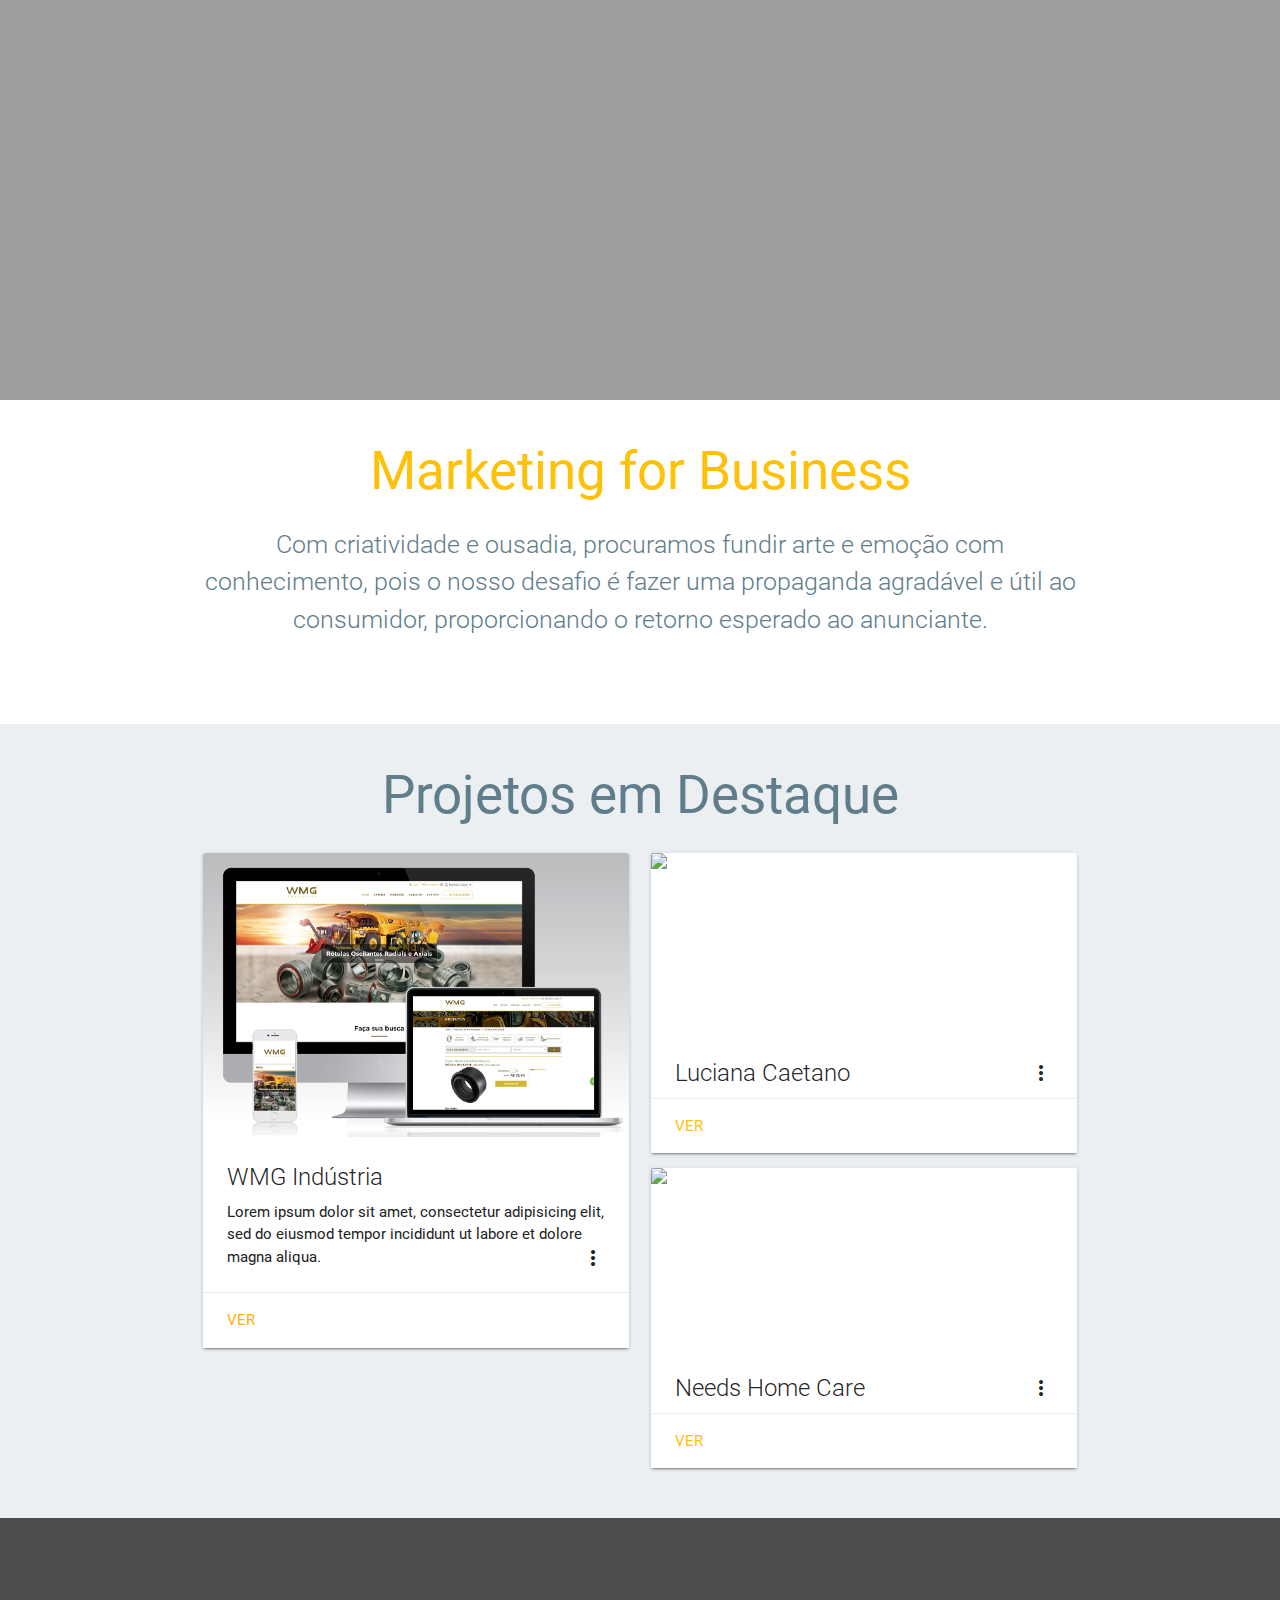
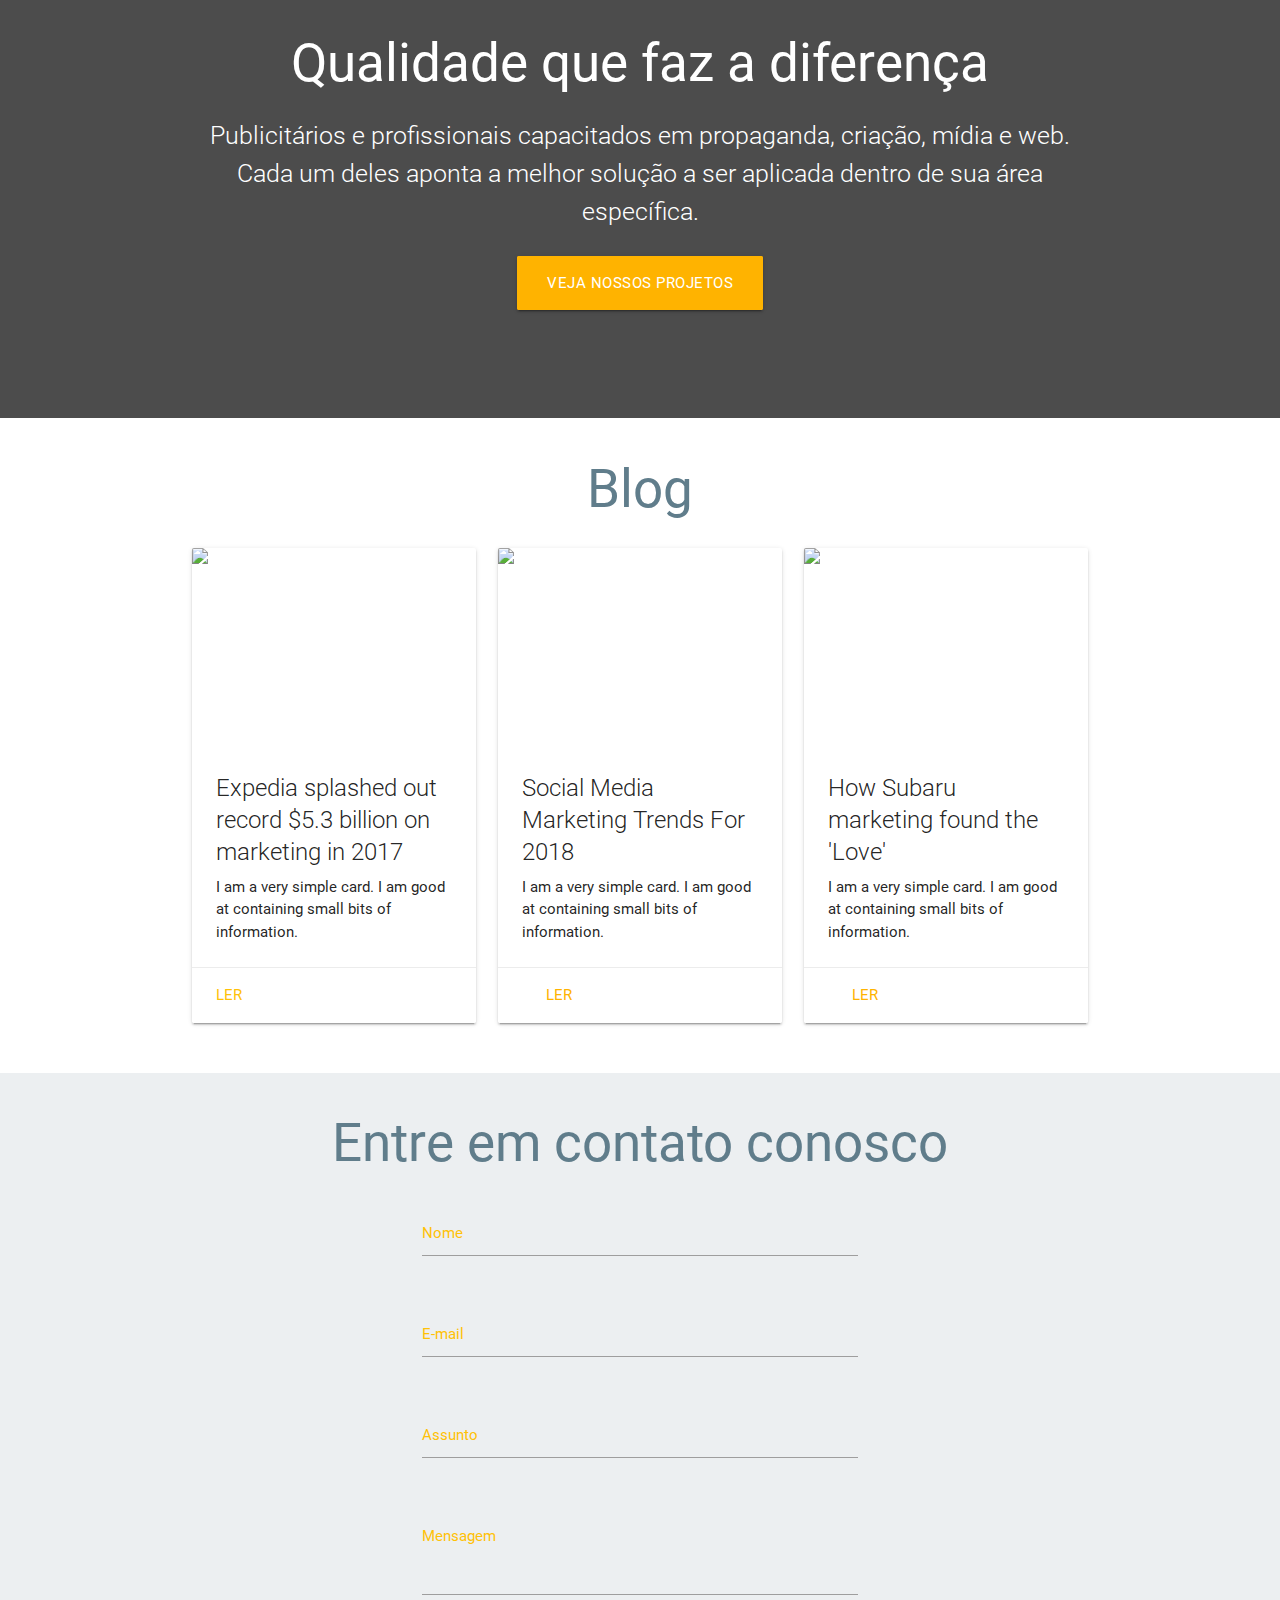
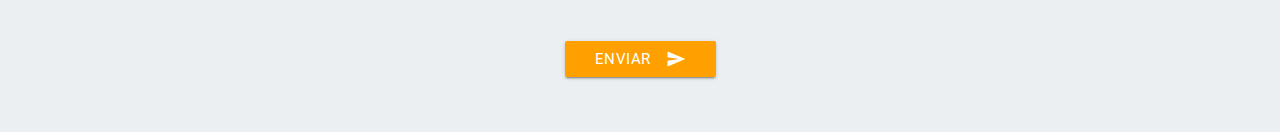
==== commit e6e57a79: "fixing spacer" ====
--- a/public/index.html
+++ b/public/index.html
@@ -44,7 +44,7 @@
 			</div>
 			<!-- /.col s12 -->
 			<div class="col s12">
-				&nbsp;
+				<div class="spacer-3"></div>
 			</div>
 			<!-- /.col s12 -->
 		</div>
